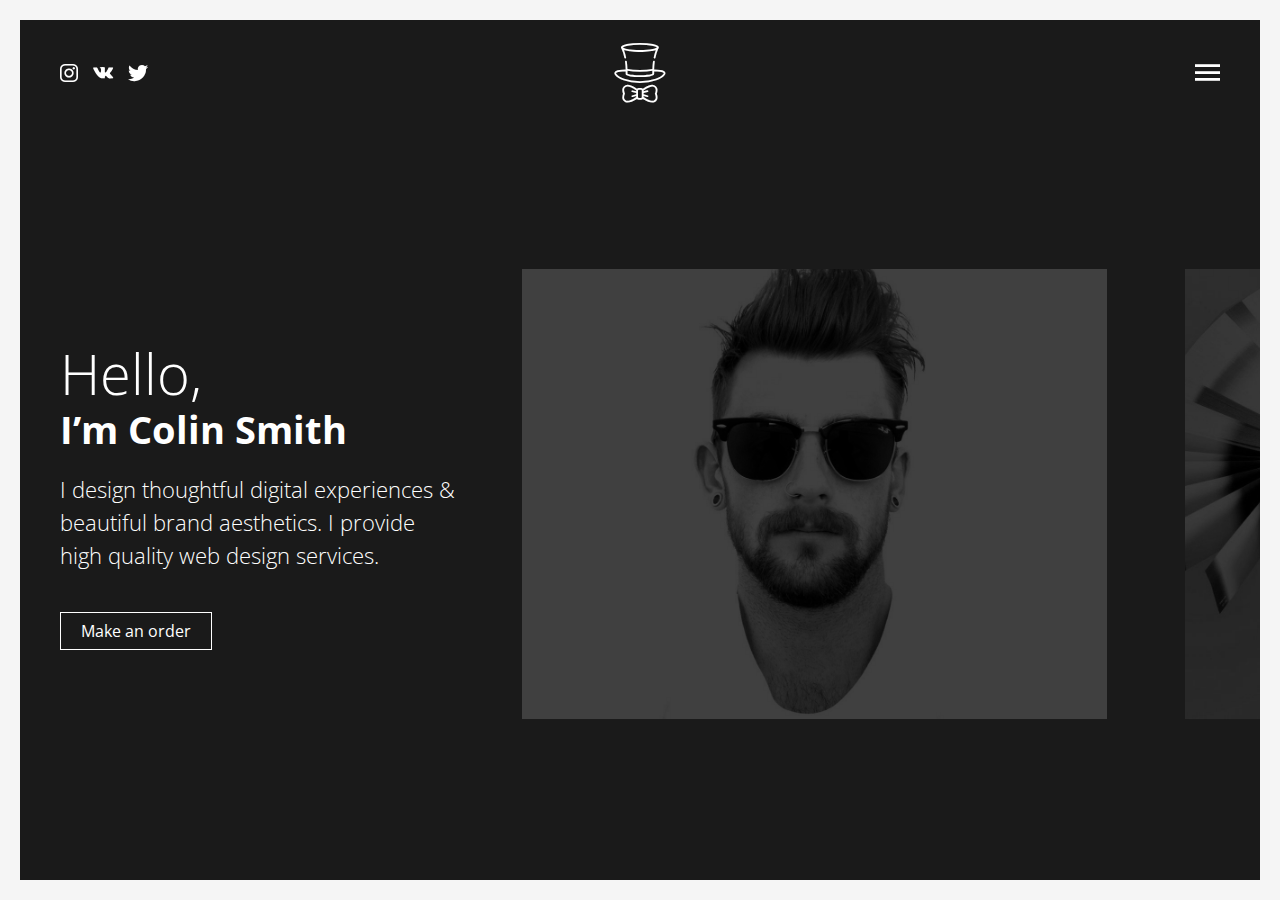
==== artvalley/index.html @ caa755be "artvalley" ====
<!DOCTYPE html>
<html lang="ru">
  <head>
    <meta charset="UTF-8">
    <title>"ArtValley"</title>
    <meta name="description" content="">
    <meta name="viewport" content="width=device-width, height=device-height, initial-scale=1">
    <link rel="stylesheet" href="./styles/main.css">
    <link href="https://fonts.googleapis.com/css?family=Open+Sans:300,400,700" rel="stylesheet">
  </head>
  <body>
    <div class="page">   
      <div class="header">
        <div class="header__soc"><a href="#" class="iconic iconic--insta"></a><a href="#" class="iconic iconic--vk"></a><a href="#" class="iconic iconic--twitter"></a></div><a href="#" class="header__logo iconic iconic--hat"></a>
        <div class="header__menu"></div>
      </div>
      <div class="nav">
        <div class="nav__bg"></div>
        <div class="nav__wrap">
          <div class="nav__cross iconic iconic--cross"></div>
          <div><a href="#" class="nav__logo iconic iconic--hat"></a>
            <div class="nav__list"><a href="#">Home</a><a href="#">Works</a><a href="#">Contact</a></div>
          </div>
          <div class="nav__soc"><a href="#" class="iconic iconic--insta"></a><a href="#" class="iconic iconic--vk"></a><a href="#" class="iconic iconic--twitter"></a></div>
        </div>
      </div>
      <div class="page__body">
        <div class="home-page">
          <div class="face">
            <div class="offerFace">
              <div class="offerFace__wrap">
                <div class="offerFace__title"><span>Hello,</span> I’m Colin Smith</div>
                <div class="offerFace__txt">I design thoughtful digital experiences & beautiful brand aesthetics. I provide high quality web design services.</div>
                <div class="offerFace__btn">Make an order</div>
              </div>
            </div>
            <div class="faceWork">
              <div class="faceWork__Item faceWork__Item--last"></div>
              <div class="faceWork__Item"><img src="./img/userfiles/5.jpg">
                <div class="faceWork__txt">
                  <div class="faceWork__tit">Violator Series</div>
                  <div class="faceWork__sub">Photography and Web</div>
                </div>
              </div>
              <div class="faceWork__Item"><img src="./img/userfiles/4.jpg">
                <div class="faceWork__txt">
                  <div class="faceWork__tit">HardDot Stone</div>
                  <div class="faceWork__sub">Branding and Identity</div>
                </div>
              </div>
              <div class="faceWork__Item"><img src="./img/userfiles/3.jpg">
                <div class="faceWork__txt">
                  <div class="faceWork__tit">Digital Media</div>
                  <div class="faceWork__sub">wall-mounted stencils</div>
                </div>
              </div>
              <div class="faceWork__Item"><img src="./img/userfiles/2.jpg">
                <div class="faceWork__txt">
                  <div class="faceWork__tit">Tailoring Interior</div>
                  <div class="faceWork__sub">personal portraits</div>
                </div>
              </div>
              <div class="faceWork__Item"><img src="./img/userfiles/1.jpg">
                <div class="faceWork__txt">
                  <div class="faceWork__tit">Pixflow Studio</div>
                  <div class="faceWork__sub">About me</div>
                </div>
              </div>
            </div>
          </div>
        </div>
      </div>
    </div>
    <script src="./scripts/main.js"></script>
  </body>
</html>
---- artvalley/styles/main.css ----
@charset "UTF-8";@font-face{font-family:iconic;src:url(../fonts/iconic.eot);src:url(../fonts/iconic.eot?#iefix) format("eot"),url(../fonts/iconic.woff) format("woff"),url(../fonts/iconic.ttf) format("truetype"),url(../fonts/iconic.svg#iconic) format("svg")}.header__menu,.iconic{font-family:iconic;-webkit-font-smoothing:antialiased;-moz-osx-font-smoothing:grayscale;font-style:normal;font-variant:normal;font-weight:400;text-decoration:none;text-transform:none;color:#000}.iconic--check:after{content:""}.iconic--cross:after{content:""}.iconic--hat:after{content:""}.iconic--insta:after{content:""}.header__menu:after,.iconic--menu:after{content:""}.iconic--twitter:after{content:""}.iconic--vk:after{content:""}*,:after,:before{box-sizing:border-box}BODY,HTML{height:100%;min-width:320px;margin:0;padding:0}BODY{font-family:Open Sans,sans-serif;background-color:#f5f5f5;color:"#333";line-height:1}SELECT{border:none}BUTTON,INPUT,SELECT,TEXTAREA{font-family:Roboto,Arial,sans-serif;background-color:transparent;outline:none}BUTTON,INPUT,TEXTAREA{border:0;padding:0;line-height:normal;-webkit-appearance:none;border-radius:0}BUTTON:focus,INPUT:focus,TEXTAREA:focus{outline:none}H1,H2,H3,H4,H5,H6,P{vertical-align:baseline;font-family:inherit;font-weight:inherit;font-style:inherit;font-size:100%;padding:0;margin:0}A{color:inherit;text-decoration:none}OL,UL{list-style:none;padding:0;margin:0}::-webkit-scrollbar-track{background:transparent}::-webkit-scrollbar{width:5px;height:5px}::-webkit-scrollbar-thumb{border-radius:10px;background-color:#fa0a2f;cursor:pointer}.header{position:fixed;top:20px;left:40px;width:calc(100% - 80px);min-width:300px;padding:40px 20px;color:#fff;-ms-flex-pack:justify;justify-content:space-between;z-index:100;transition:.3s}.header,.header__soc{display:-ms-flexbox;display:flex;-ms-flex-align:center;align-items:center}.header__soc a{margin-right:15px;color:#fff;font-size:20px;transition:all .3s}.header__soc a:last-child{margin-right:0!important}.header__soc a:hover{transform:scale(1.5)}.header__soc .iconic--insta{font-size:18px}.header__logo{position:absolute;top:50%;left:50%;transform:translate(-50%,-50%);font-size:60px;color:#fff;transition:all .3s}.header__logo:hover{transform:translate(-50%,-50%) scale(1.2)}.header__menu{color:inherit;font-size:25px;cursor:pointer;transition:all .3s}.header__menu:hover{transform:scale(1.2)}@media screen and (max-width:940px){.header{left:20px;width:calc(100% - 40px)}}@media screen and (max-width:480px){.header{padding:30px 20px;top:10px;left:10px;width:calc(100% - 20px)}.header__soc a{margin-right:10px}.header__logo{font-size:45px}}.nav{color:#333;visibility:hidden}.nav__wrap{right:0;width:320px;padding:20px;background-color:#fff;color:inherit;z-index:200;overflow:auto;transform:translateX(100%);display:-ms-flexbox;display:flex;-ms-flex-align:center;align-items:center;-ms-flex-pack:center;justify-content:center;padding-bottom:40px}.nav__bg,.nav__wrap{position:fixed;top:0;height:100%;transition:all .3s .1s}.nav__bg{left:0;width:100%;background-color:rgba(0,0,0,.8);z-index:199;opacity:0}.nav__cross{position:absolute;top:20px;right:20px;color:inherit;cursor:pointer}.nav__logo{display:block;width:100%;margin-top:50px;margin-bottom:50px;font-size:60px;color:#333;text-align:center;transition:all .3s}.nav__logo:hover{transform:scale(1.2)}.nav__list{-ms-flex-wrap:wrap;flex-wrap:wrap;-ms-flex-direction:column;flex-direction:column;-ms-flex-align:center;align-items:center;-ms-flex-pack:center;justify-content:center;width:100%;text-align:center;margin-bottom:50px}.nav__list,.nav__list a{display:-ms-flexbox;display:flex}.nav__list a{position:relative;font-size:22px;font-weight:700;margin-bottom:20px}.nav__list a:after{content:"";width:0;height:2px;position:absolute;top:calc(100% + 5px);left:50%;background-color:#333;transition:.3s}.nav__list a:hover:after{width:100%;left:0}.nav__soc{position:absolute;bottom:0;left:0;-ms-flex-pack:justify;justify-content:space-between;border-top:1px solid #aaa;background-color:#fff}.nav__soc,.nav__soc a{display:-ms-flexbox;display:flex;-ms-flex-align:center;align-items:center;width:100%;color:inherit}.nav__soc a{height:40px;-ms-flex-pack:center;justify-content:center;border-right:1px solid #aaa;transition:.3s}.nav__soc a:last-child{border-right:none}.nav__soc a:hover{background-color:#333;color:#fff}.nav.active{visibility:visible}.nav.active .nav__wrap{transform:translateX(0)}.nav.active .nav__bg{opacity:1}.page{position:relative;z-index:1;overflow:hidden;width:100%;padding:20px 0}.page__body{width:100%;height:auto;background-color:#1a1a1a;color:#fff;padding-top:110px;padding-left:20px;padding-right:20px;transition:.3s}.page__body:after,.page__body:before{content:"";position:absolute;top:0;width:20px;height:100%;background-color:#f5f5f5;z-index:1}.page__body:before{left:0}.page__body:after{right:0}@media screen and (max-width:480px){.page{padding:10px 0}.page__body{padding-top:90px;padding-left:10px;padding-right:10px}.page__body:after,.page__body:before{width:10px}}.home-page{height:calc(100vh - 40px - 110px);padding-bottom:20px;overflow-x:scroll;overflow-y:hidden}@media screen and (max-width:940px){.home-page{overflow:auto;height:auto;padding-bottom:0}}.wrap{position:relative;margin:0 auto;max-width:1190px;min-width:320px;padding:0 20px}@media screen and (max-width:960px){.wrap{padding-left:20px;padding-right:20px}}@media screen and (max-width:630px){.wrap{padding-right:20px;padding-left:20px}}.icon{position:relative;margin:0 auto;display:inline-block;vertical-align:middle;font-style:normal}.icon-{width:18px;height:22px;margin:0}.btn{display:-ms-flexbox;display:flex;-ms-flex-pack:center;justify-content:center;-ms-flex-align:center;align-items:center;width:-webkit-fit-content;width:-moz-fit-content;width:fit-content;max-width:100%;height:85px;margin-top:30px;padding:0 80px;color:#fff;text-decoration:none;border:2px solid #fff;text-transform:uppercase;letter-spacing:2px;white-space:pre;transition:all .3s;cursor:pointer}.btn .header__menu,.btn .iconic{color:inherit;margin-left:15px}.btn:hover{color:#7cc242;background-color:#19222e;border-color:#7cc242}.btn--center{margin-left:auto;margin-right:auto}.link{color:inherit;text-decoration:none;line-height:inherit;border-bottom:1px solid transparent;cursor:pointer}.link:hover{border-bottom-color:transparent}.link--dotted{border-bottom-style:dotted}.inputRow{width:100%;margin-bottom:40px}.inputRow:last-child{margin-bottom:0}.inputRow label{display:block;font-size:16px;font-weight:500;letter-spacing:1px}.inputRow input{display:block;width:calc(100% - 30px);font-size:14px;color:#fff;margin-left:15px;padding-top:15px;padding-bottom:5px;border-bottom:1px solid #666}.inputRow input:focus{border-color:#fff}.face{position:relative;display:-ms-inline-flexbox;display:inline-flex;-ms-flex-align:center;align-items:center;width:100%;height:100%;z-index:5;-webkit-user-select:none;-moz-user-select:none;-ms-user-select:none;user-select:none}@media screen and (max-width:940px){.face{display:-ms-flexbox;display:flex;-ms-flex-wrap:wrap;flex-wrap:wrap}}.offerFace{margin-right:30px;margin-left:40px}.offerFace__wrap{width:400px;max-width:400px}.offerFace__title{font-size:38px;line-height:1.2;font-weight:700}.offerFace__title span{display:block;font-size:56px;font-weight:300}.offerFace__txt{margin:20px 0 40px;font-size:22px;font-weight:300;line-height:1.5}.offerFace__btn{display:inline-block;padding:10px 20px;border:1px solid #fff;transition:all .3s;cursor:pointer}.offerFace__btn:hover{background-color:#fff;color:#333}@media screen and (max-width:940px){.offerFace{margin:0;padding:0 20px 50px}.offerFace__wrap{width:100%}.offerFace__title{font-size:22px;line-height:1.5}.offerFace__title span{font-size:36px;display:block}.offerFace__txt{margin:20px 0;font-size:18px}}.faceWork{display:-ms-inline-flexbox;display:inline-flex;-ms-flex-direction:row-reverse;flex-direction:row-reverse}.faceWork__Item{margin-right:25px;transform-origin:center;transition:all .3s;-webkit-filter:grayscale(100%);filter:grayscale(100%);transform:scale(.9);cursor:pointer}.faceWork__Item,.faceWork__Item img{position:relative;-webkit-user-drag:none}.faceWork__Item img{height:500px;z-index:-1}.faceWork__Item--last{cursor:default}.faceWork__Item--last:after{content:"";display:block;width:150px;height:50px}.faceWork__Item:hover{-webkit-filter:grayscale(0);filter:grayscale(0);transform:scale(1)}.faceWork__Item:hover .faceWork__tit{transform:translateY(-50%);opacity:1}.faceWork__Item:hover .faceWork__tit:after{transform:translateX(0);opacity:1}.faceWork__Item:hover .faceWork__sub{opacity:1;transition:all .3s .3s!important}.faceWork__tit{position:absolute;top:50%;left:calc(100% - 100px);font-size:50px;font-weight:700;letter-spacing:1px;z-index:5;opacity:0;transform:translate(-100px,-50%);transition:all .3s}.faceWork__tit:after{content:"";width:50px;height:3px;background-color:#fff;position:absolute;top:30px;right:calc(100% + 15px);opacity:0;transform:translateX(-100px);transition:all .5s}.faceWork__sub{position:absolute;bottom:20px;left:0;width:100%;text-align:center;text-transform:uppercase;font-weight:300;font-size:12px;letter-spacing:5px;opacity:0;transition:all .3s}@media screen and (max-width:940px){.faceWork{width:100%;-ms-flex-wrap:wrap;flex-wrap:wrap;-ms-flex-direction:column-reverse;flex-direction:column-reverse}.faceWork__txt{position:absolute;bottom:0;left:0;width:100%;padding:20px}.faceWork__tit{position:static;font-size:30px;margin-bottom:10px}.faceWork__tit,.faceWork__tit:after{opacity:1!important;transform:none!important}.faceWork__sub{position:static;opacity:1!important;text-align:left;font-size:10px}.faceWork__Item{margin-right:0;transform:none!important;-webkit-filter:none!important;filter:none!important;transition:none}.faceWork__Item img{display:block;width:100%;height:auto}.faceWork__Item--last:after{content:none}}
/*# sourceMappingURL=main.css.map */
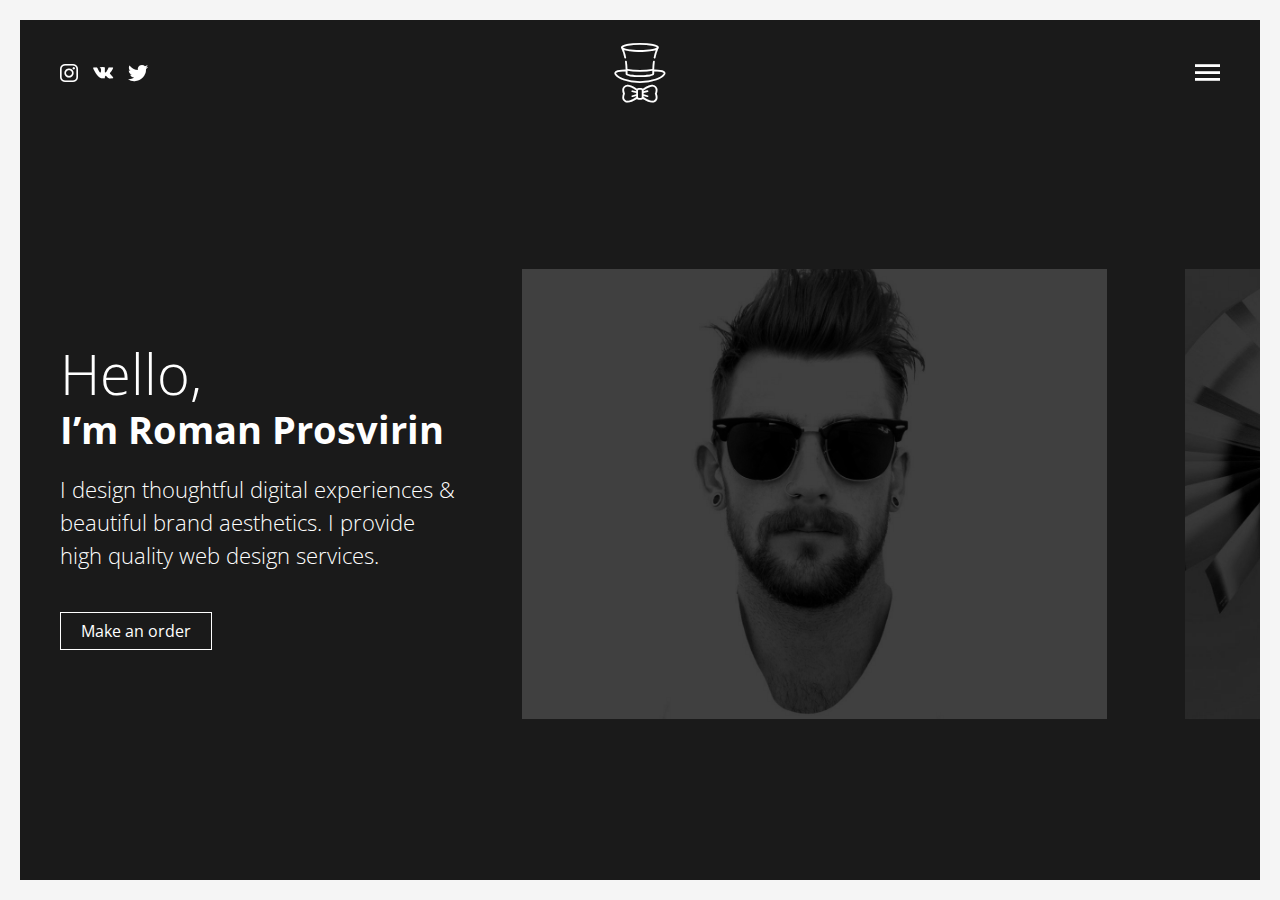
==== commit 1f6faaff: "artvalley fix" ====
--- a/artvalley/index.html
+++ b/artvalley/index.html
@@ -29,7 +29,7 @@
           <div class="face">
             <div class="offerFace">
               <div class="offerFace__wrap">
-                <div class="offerFace__title"><span>Hello,</span> I’m Colin Smith</div>
+                <div class="offerFace__title"><span>Hello,</span> I’m Roman Prosvirin</div>
                 <div class="offerFace__txt">I design thoughtful digital experiences & beautiful brand aesthetics. I provide high quality web design services.</div>
                 <div class="offerFace__btn">Make an order</div>
               </div>
